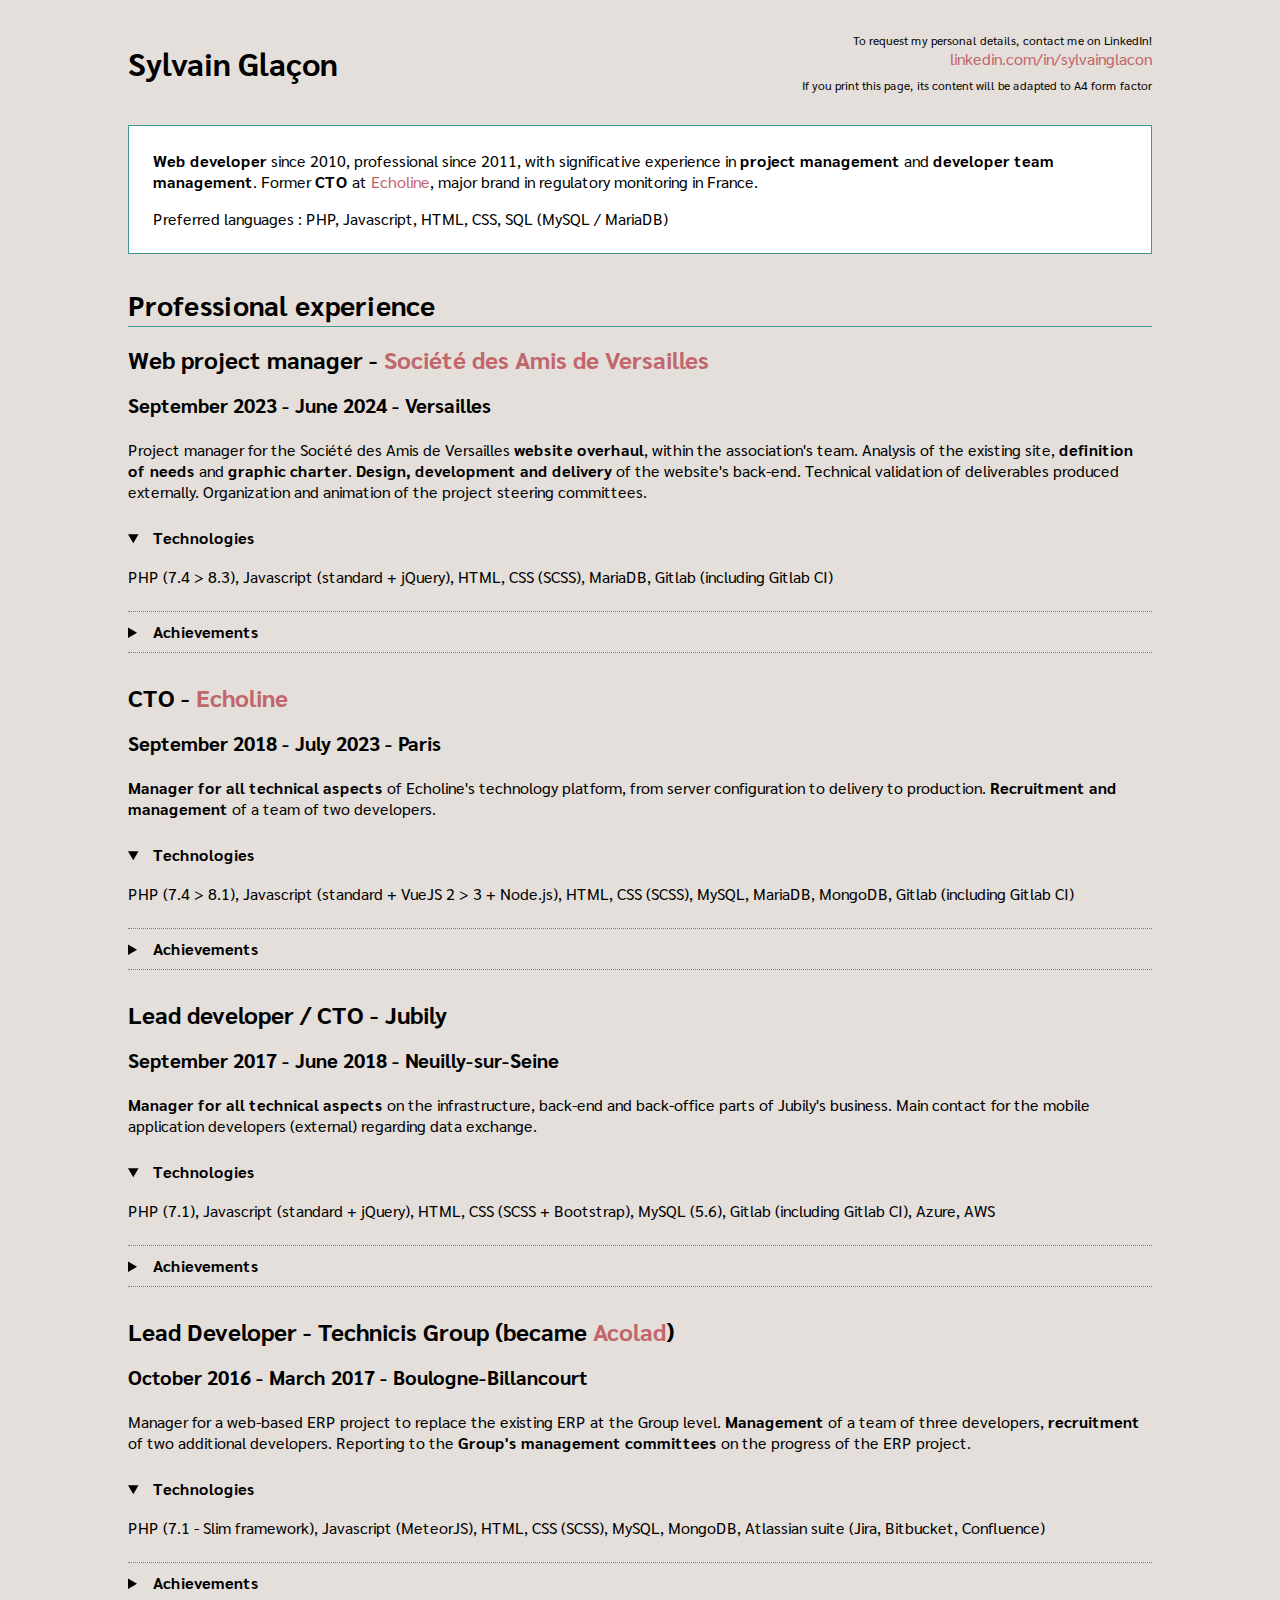
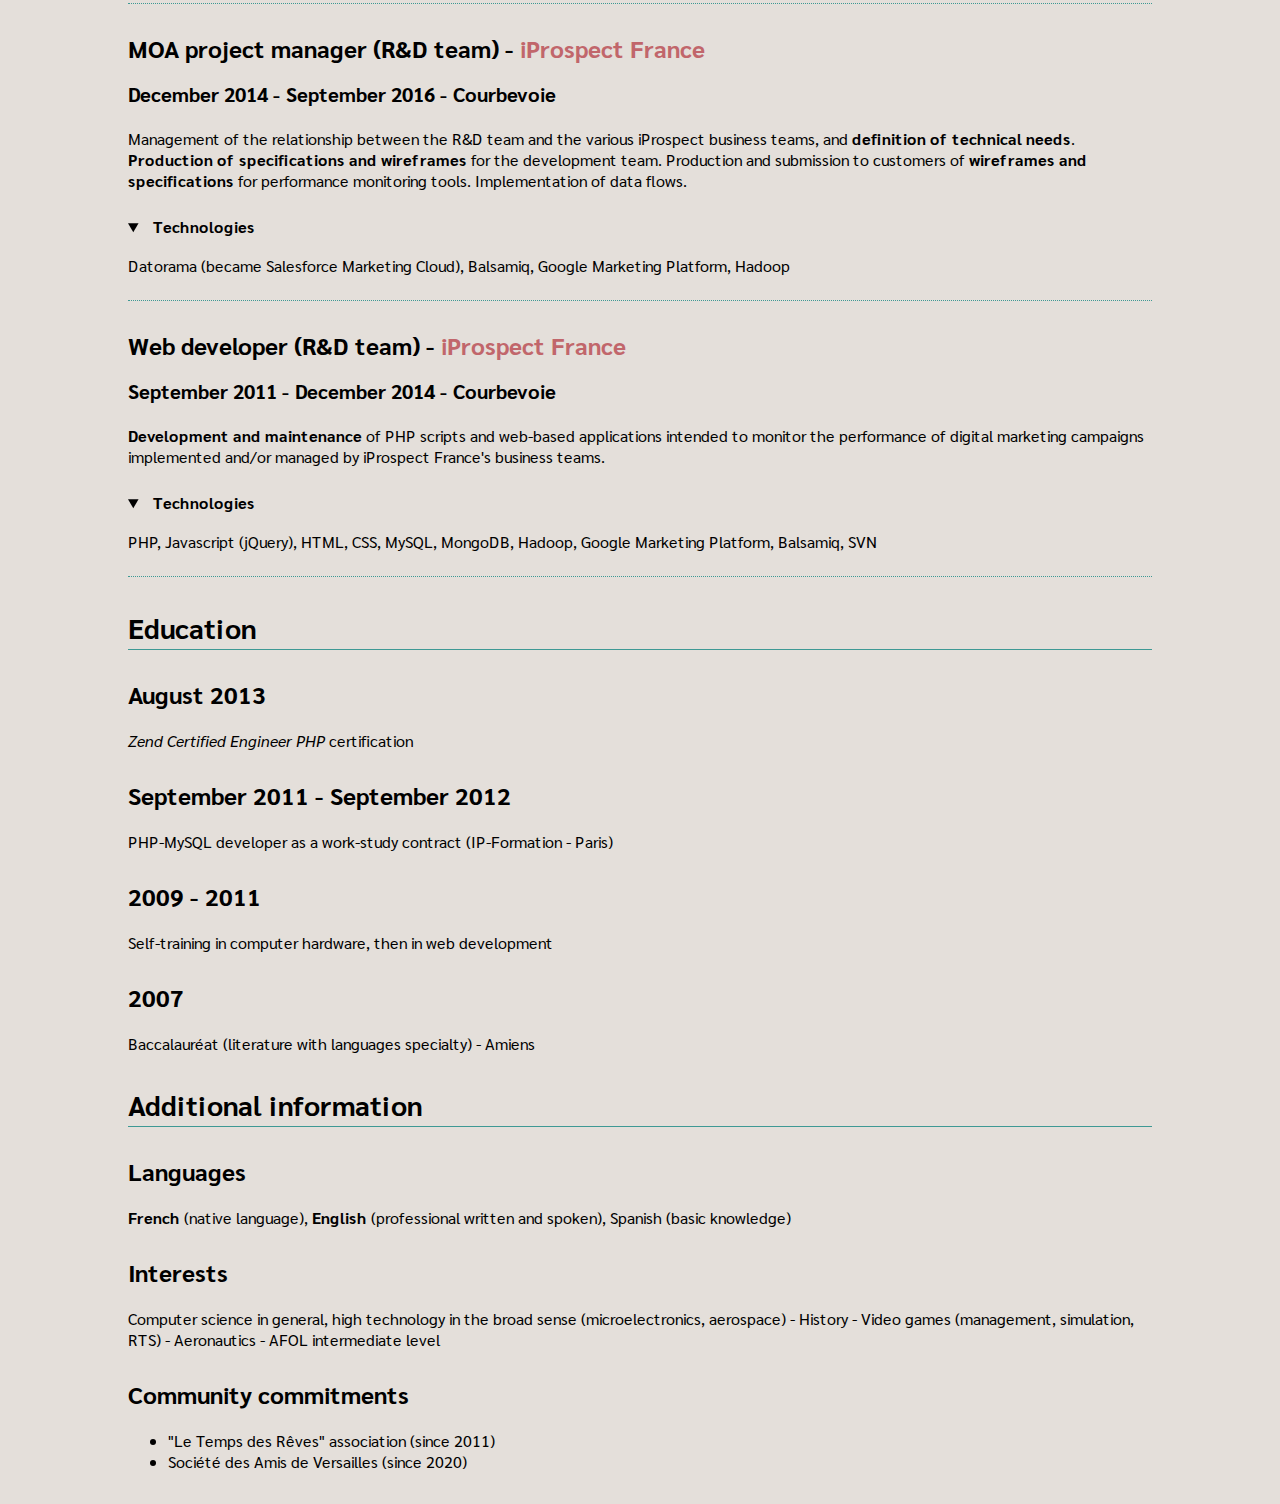
==== resume_en.html @ db48cba3 "Overhaul" ====
<!DOCTYPE html>
<html lang="en">
    <head>
        <meta charset="UTF-8" />
        <title>Resume - Sylvain Glaçon</title>
        <link rel="preconnect"
              href="https://fonts.googleapis.com"
        />
        <link rel="preconnect"
              href="https://fonts.gstatic.com"
              crossorigin
        />
        <link href="https://fonts.googleapis.com/css2?family=Parisienne&family=Sarabun:ital,wght@0,100;0,200;0,300;0,400;0,500;0,600;0,700;0,800;1,100;1,200;1,300;1,400;1,500;1,600;1,700;1,800&display=swap"
              rel="stylesheet"
        />
        <link rel="stylesheet"
              media="screen"
              href="resume_screen.css"
        />
        <link rel="stylesheet"
              media="print"
              href="resume_print.css"
        />
    </head>
    <body>
        <header>
            <h1>Sylvain Glaçon</h1>
            <p>
                <small>To request my personal details, contact me on LinkedIn!</small>
                <a href="https://www.linkedin.com/in/sylvainglacon/"
                   target="_blank"
                >linkedin.com/in/sylvainglacon</a>
                <small class="screen-only">If you print this page, its content will be adapted to A4 form factor</small>
                <span class="print-only">
                    <small class="print-only">You can find an "augmented" resume on Github:</small>
                    <a href="https://lou117.github.io/about-me/"
                       target="_blank"
                    >lou117.github.io/about-me</a>
                </span>
            </p>
        </header>
        <div id="summary">
            <p>
                <strong>Web developer</strong> since 2010, professional since 2011, with significative experience in
                <strong>project management</strong> and <strong>developer team management</strong>. Former
                <strong>CTO</strong> at <a href="https://www.echoline.fr/" target="_blank">Echoline</a>, major brand in
                regulatory monitoring in France.
            </p>
            <p>Preferred languages : PHP, Javascript, HTML, CSS, SQL (MySQL / MariaDB)</p>
        </div>
        <main>
            <section>
                <h2>Professional experience</h2>
                <article>
                    <h3>
                        Web project manager -
                        <a href="https://amisdeversailles.com" target="_blank">Société des Amis de Versailles</a>
                    </h3>
                    <h4>September 2023 - June 2024 - Versailles</h4>
                    <p>
                        Project manager for the Société des Amis de Versailles <strong>website overhaul</strong>, within
                        the association's team. Analysis of the existing site, <strong>definition of needs</strong> and
                        <strong>graphic charter</strong>. <strong>Design, development and delivery</strong> of the
                        website's back-end. Technical validation of deliverables produced externally. Organization and
                        animation of the project steering committees.
                    </p>
                    <p class="print-only">
                        <strong>Technologies</strong> : PHP (7.4 > 8.3), Javascript (standard + jQuery), HTML, CSS
                        (SCSS), MariaDB, Gitlab (including Gitlab CI)
                    </p>
                    <details open>
                        <summary>Technologies</summary>
                        <p>
                            PHP (7.4 > 8.3), Javascript (standard + jQuery), HTML, CSS (SCSS), MariaDB, Gitlab
                            (including Gitlab CI)
                        </p>
                    </details>
                    <details>
                        <summary>Achievements</summary>
                        <ul>
                            <li>
                                <strong>Design, production, delivery and maintenance</strong>...
                                <ul>
                                    <li>
                                        ... of Société des Amis de Versailles website :
                                        <a href="https://amisdeversailles.com/" target="_blank">amisdeversailles.com</a>
                                    </li>
                                    <li>
                                        ... of Société des Amis de Versailles website CMS
                                    </li>
                                </ul>
                            </li>
                            <li>
                                <strong>Maintenance</strong> of Société des Amis de Versailles back-office
                                web-application (ERP)
                            </li>
                            <li>
                                <strong>Implementation</strong> of versioning (Gitlab), an automated deployment process
                                (Gitlab Runner), a wiki to be used by all the association's team as knowledge base
                            </li>
                        </ul>
                    </details>
                </article>
                <article>
                    <h3>CTO - <a href="https://www.echoline.fr" target="_blank">Echoline</a></h3>
                    <h4>September 2018 - July 2023 - Paris</h4>
                    <p>
                        <strong>Manager for all technical aspects</strong> of Echoline's technology platform, from
                        server configuration to delivery to production. <strong>Recruitment and management</strong> of a
                        team of two developers.
                    </p>
                    <p class="print-only">
                        <strong>Technologies</strong> : PHP (7.4 > 8.1), Javascript (standard + VueJS 2 > 3 + Node.js),
                        HTML, CSS (SCSS), MySQL, MariaDB, MongoDB, Gitlab (including Gitlab CI)
                    </p>
                    <details open>
                        <summary>Technologies</summary>
                        <p>
                            PHP (7.4 > 8.1), Javascript (standard + VueJS 2 > 3 + Node.js), HTML, CSS (SCSS), MySQL,
                            MariaDB, MongoDB, Gitlab (including Gitlab CI)
                        </p>
                    </details>
                    <details>
                        <summary>Achievements</summary>
                        <ul>
                            <li>
                                <strong>Design, production, delivery and maintenance</strong>...
                                <ul>
                                    <li>
                                        ... of Echoline's client-facing web-application
                                        (<a href="https://app.echoline.fr" target="_blank">app.echoline.fr</a>)
                                    </li>
                                    <li>... of the RESTful HTTP API at platform's core</li>
                                    <li>... of Echoline's back-office (CMS/ERP) web-application</li>
                                </ul>
                            </li>
                            <li>
                                <strong>Design and production</strong> of an R&D project consisting of recovering and
                                preserving the different versions of all the French legislation corpus
                            </li>
                        </ul>
                    </details>
                </article>
                <article>
                    <h3>Lead developer / CTO - Jubily</h3>
                    <h4>September 2017 - June 2018 - Neuilly-sur-Seine</h4>
                    <p>
                        <strong>Manager for all technical aspects</strong> on the infrastructure, back-end and
                        back-office parts of Jubily's business. Main contact for the mobile application developers
                        (external) regarding data exchange.
                    </p>
                    <p class="print-only">
                        <strong>Technologies</strong> : PHP (7.1), Javascript (standard + jQuery), HTML, CSS
                        (SCSS + Bootstrap), MySQL (5.6), Gitlab (including Gitlab CI), Azure, AWS
                    </p>
                    <details open>
                        <summary>Technologies</summary>
                        <p>
                            PHP (7.1), Javascript (standard + jQuery), HTML, CSS (SCSS + Bootstrap), MySQL (5.6), Gitlab
                            (including Gitlab CI), Azure, AWS
                        </p>
                    </details>
                    <details>
                        <summary>Achievements</summary>
                        <ul>
                            <li>
                                <strong>Design, production, delivery and maintenance</strong> of the HTTP RESTful API
                                allowing data exchange with mobile applications
                            </li>
                            <li>
                                <strong>Maintenance</strong> of <em>back-office</em> (CMS / CRM) web-application
                            </li>
                            <li>
                                <strong>Design and production</strong> of a web-based version of Jubily app targeting
                                B2B market
                            </li>
                        </ul>
                    </details>
                </article>
                <article>
                    <h3>
                        Lead Developer - Technicis Group
                        (became <a href="https://www.acolad.com/" target="_blank">Acolad</a>)
                    </h3>
                    <h4>October 2016 - March 2017 - Boulogne-Billancourt</h4>
                    <p>
                        Manager for a web-based ERP project to replace the existing ERP at the Group level.
                        <strong>Management</strong> of a team of three developers, <strong>recruitment</strong> of two
                        additional developers. Reporting to the <strong>Group's management committees</strong> on the
                        progress of the ERP project.
                    </p>
                    <p class="print-only">
                        <strong>Technologies</strong> : PHP (7.1 - Slim framework), Javascript (MeteorJS), HTML, CSS
                        (SCSS), MySQL, MongoDB, Atlassian suite (Jira, Bitbucket, Confluence)
                    </p>
                    <details open>
                        <summary>Technologies</summary>
                        <p>
                            PHP (7.1 - Slim framework), Javascript (MeteorJS), HTML, CSS (SCSS), MySQL, MongoDB,
                            Atlassian suite (Jira, Bitbucket, Confluence)
                        </p>
                    </details>
                    <details>
                        <summary>Achievements</summary>
                        <ul>
                            <li>
                                <strong>Design et production</strong> of the RESTful HTTP API aimed to centralize data
                                exchanges
                            </li>
                        </ul>
                    </details>
                </article>
                <article>
                    <h3>
                        MOA project manager (R&D team) -
                        <a href="https://www.iprospect.com/" target="_blank">iProspect France</a>
                    </h3>
                    <h4>December 2014 - September 2016 - Courbevoie</h4>
                    <div class="screen-only">
                        <p>
                            Management of the relationship between the R&D team and the various iProspect business
                            teams, and <strong>definition of technical needs</strong>.
                            <strong>Production of specifications and wireframes</strong> for the development team.
                            Production and submission to customers of <strong>wireframes and specifications</strong> for
                            performance monitoring tools. Implementation of data flows.
                        </p>
                        <p class="print-only">
                            <strong>Technologies</strong> : Datorama (became Salesforce Marketing Cloud),
                            Balsamiq, Google Marketing Platform, Hadoop
                        </p>
                        <details open>
                            <summary>Technologies</summary>
                            <p>
                                Datorama (became Salesforce Marketing Cloud), Balsamiq, Google Marketing Platform,
                                Hadoop
                            </p>
                        </details>
                    </div>
                </article>
                <article>
                    <h3>
                        Web developer (R&D team) -
                        <a href="https://www.iprospect.com/" target="_blank">iProspect France</a>
                    </h3>
                    <h4>September 2011 - December 2014 - Courbevoie</h4>
                    <div class="screen-only">
                        <p>
                            <strong>Development and maintenance</strong> of PHP scripts and web-based applications
                            intended to monitor the performance of digital marketing campaigns implemented and/or
                            managed by iProspect France's business teams.
                        </p>
                        <p class="print-only">
                            <strong>Technologies</strong> : PHP, Javascript (jQuery), HTML, CSS, MySQL, MongoDB,
                            Hadoop, Google Marketing Platform, Balsamiq, SVN
                        </p>
                        <details open>
                            <summary>Technologies</summary>
                            <p>
                                PHP, Javascript (jQuery), HTML, CSS, MySQL, MongoDB, Hadoop, Google Marketing Platform,
                                Balsamiq, SVN
                            </p>
                        </details>
                    </div>
                </article>
            </section>
            <div id="container-columns">
                <section>
                    <h2>Education</h2>
                    <h3>August 2013</h3>
                    <p><em>Zend Certified Engineer PHP</em> certification</p>
                    <h3>September 2011 - September 2012</h3>
                    <p>PHP-MySQL developer as a work-study contract (IP-Formation - Paris)</p>
                    <h3>2009 - 2011</h3>
                    <p>Self-training in computer hardware, then in web development</p>
                    <h3>2007</h3>
                    <p>Baccalauréat (literature with languages specialty) - Amiens</p>
                </section>
                <section>
                    <h2>Additional information</h2>
                    <h3>Languages</h3>
                    <p>
                        <strong>French</strong> (native language), <strong>English</strong>
                        (professional written and spoken), Spanish (basic knowledge)
                    </p>
                    <h3>Interests</h3>
                    <p>
                        Computer science in general, high technology in the broad sense (microelectronics, aerospace) -
                        History - Video games (management, simulation, RTS) - Aeronautics - AFOL intermediate level
                    </p>
                    <h3>Community commitments</h3>
                    <ul>
                        <li>"Le Temps des Rêves" association (since 2011)</li>
                        <li>Société des Amis de Versailles (since 2020)</li>
                    </ul>
                </section>
            </div>
        </main>
    </body>
</html>
---- resume_screen.css ----
/* General style */

body {
    font-size: 16px;
    font-family: Sarabun, sans-serif;
    margin: 0 auto 2rem;
    width: 1024px;
    background-color: #E4DFDA;
    --color-red: #C1666B;
    --color-green: rgb(62,153,148);
}

.print-only {
    display: none;
}

p {
    margin: 1rem 0;
}

a {
    color: var(--color-red);
    text-decoration: none;
}

h2 {
    font-size: 1.75rem;
    line-height: 2.75rem;
    margin: 1.75rem 0 0.75rem;
    border-bottom: 1px solid var(--color-green);
}

h3 {
    font-size: 1.5rem;
    line-height: 2.5rem;
    margin: 1.5rem 0 0.5rem;
}

/* Header style */

header {
    display: flex;
    align-items: center;
    margin: 1rem 0;
    justify-content: space-between;
}

header h1 {
    margin: 0;
    font-size: 2rem;
    line-height: 3rem;
}

header p {
    text-align: right;
}

header p > * {
    display: block;
}

header small {
    font-size: 0.75rem;
}

header a {
    margin-bottom: 0.5rem;
}

/**/

#summary {
    border: 1px solid var(--color-green);
    background-color: white;
    padding: 0.5rem 1.5rem;
}

/* Jobs */

h2 + article h3 {
    margin-top: 0;
}

article h4 {
    font-size: 1.25rem;
    line-height: 2.25rem;
    margin: 0 0 0.25rem;
}

details {
    border-bottom: 1px dotted var(--color-green);
    padding: 0.5rem 0;
}

summary {
    font-weight: bold;
    line-height: 1.5rem;
}

summary::first-letter {
    margin-left: 0.5rem;
}

/**/
---- resume_print.css ----
/* General style */

@page {
    size: auto;
    margin: 0.5cm 1cm;
}

body {
    font-size: 12pt;
    font-family: Arial, sans-serif;
    margin: 0;
    --color-red: #C1666B;
    --color-green: rgb(62,153,148);
}

.screen-only {
    display: none;
}

details {
    display: none;
}

p {
    margin: 2mm 0;
}

a {
    color: inherit;
    text-decoration: none;
}

h2 {
    font-size: 1.5rem;
    line-height: 2.5rem;
    margin: 2mm 0;
    border-bottom: 1px solid black;
}

h3 {
    font-size: 1.25rem;
    line-height: 2.25rem;
    margin: 2mm 0;
}

/* Header style */

header {
    display: flex;
    align-items: center;
    justify-content: space-between;
    margin: 2mm 0;
}

header h1 {
    margin: 0;
    font-size: 2rem;
    line-height: 3rem;
}

header p {
    text-align: right;
}

header p * {
    display: block;
}

header small {
    font-size: 0.75rem;
}

header a {
    margin-bottom: 2mm;
}

/**/

#summary {
    border: 1px solid var(--color-green);
    border-top: none;
    border-bottom: none;
    background-color: white;
    padding: 0 4mm;
    margin: 8mm 0;
}

/* Jobs */

article:not(:last-child) {
    border-bottom: 1px dotted var(--color-green);
    padding-bottom: 4mm;
}

h2 + article h3 {
    margin-top: 0;
}

article h4 {
    font-size: 1rem;
    line-height: 2rem;
    margin: 0;
}

/* */

#container-columns {
    display: grid;
    margin-top: 4mm;
    grid-template-columns: 1fr 1fr;
}
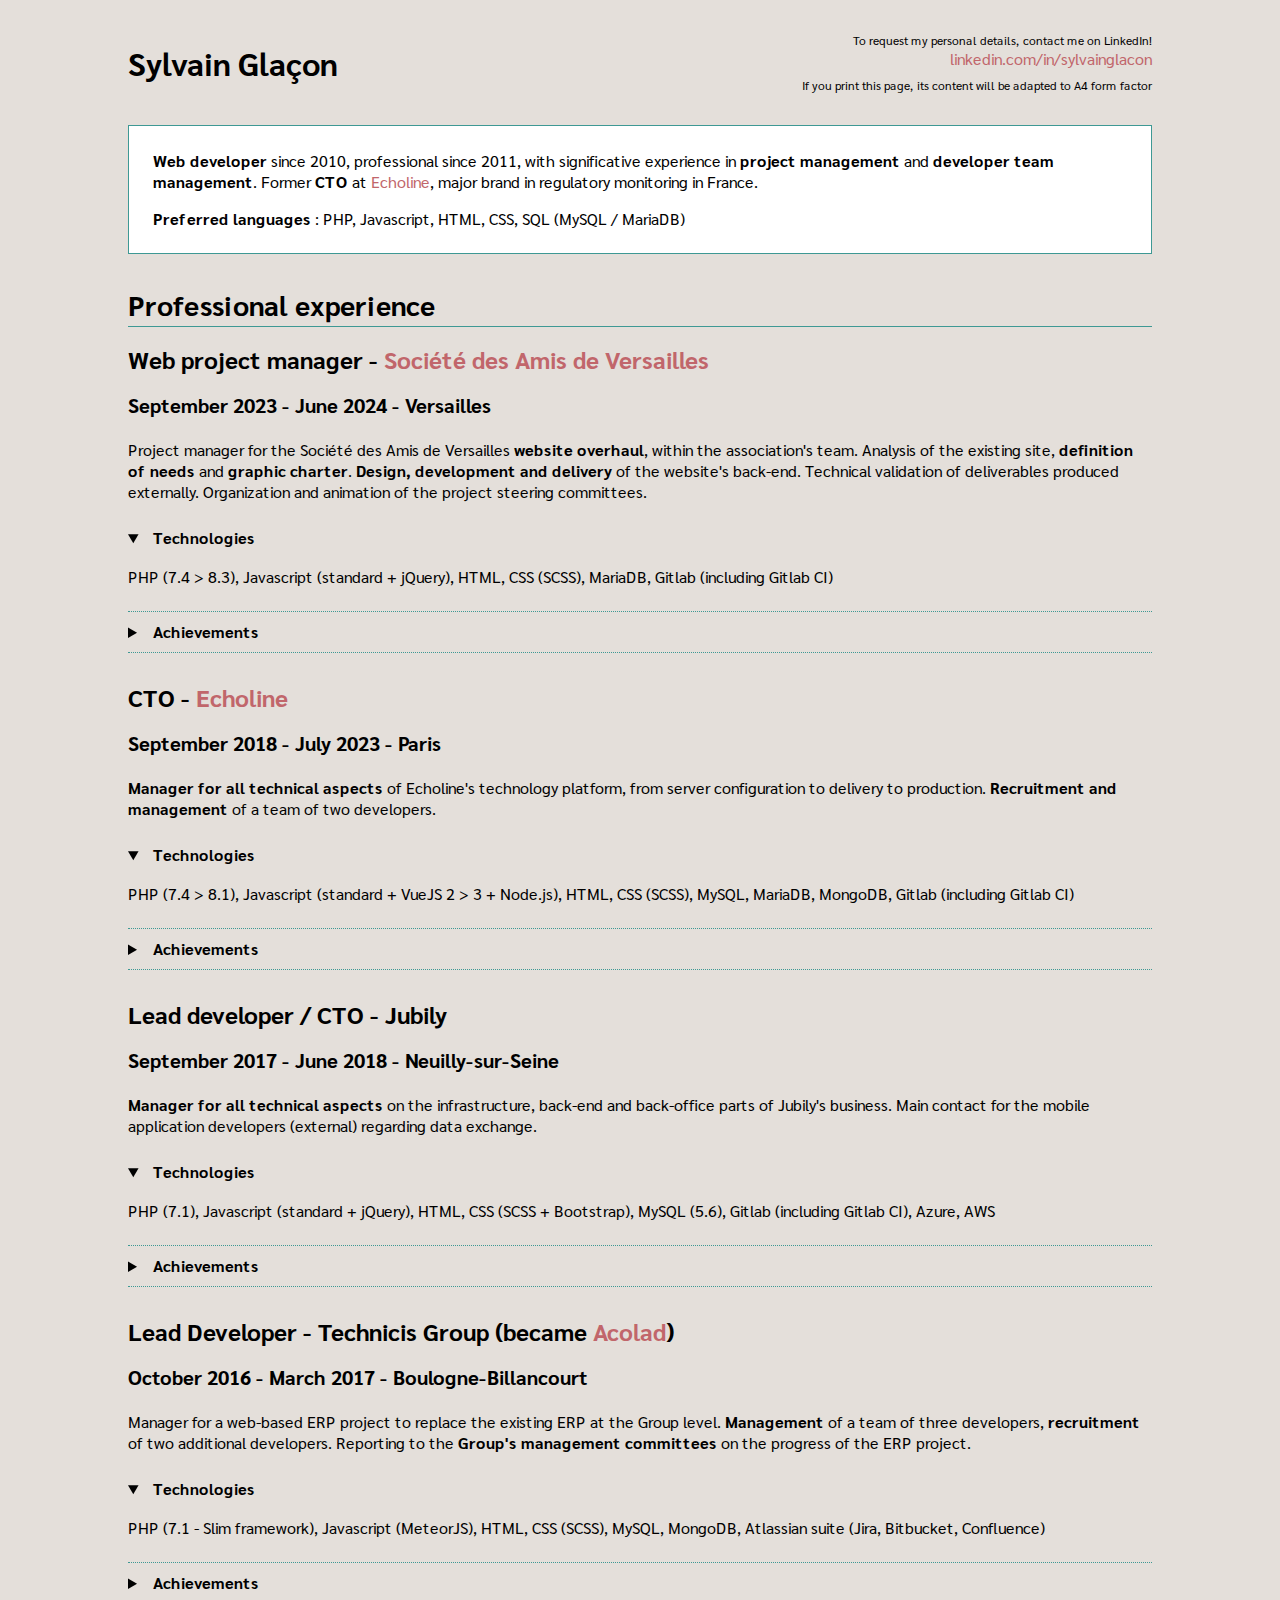
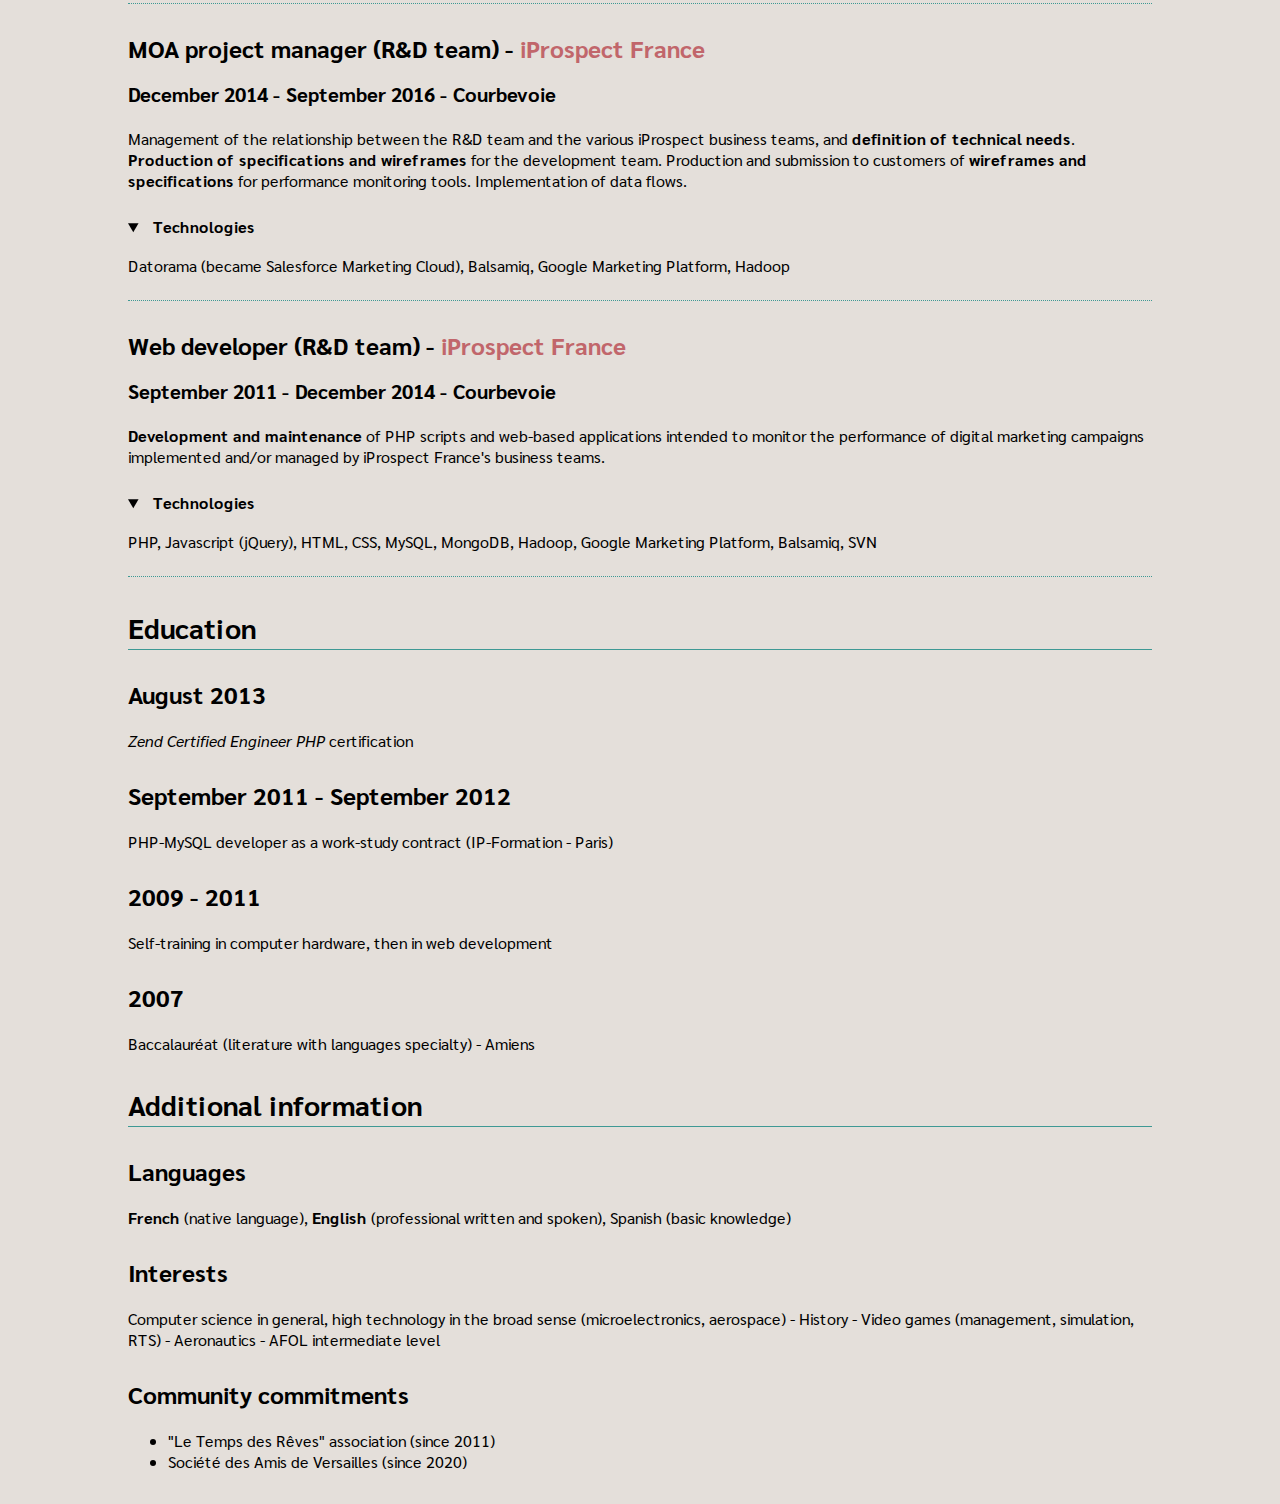
==== commit 9282f246: "Update following advices from training" ====
--- a/resume_en.html
+++ b/resume_en.html
@@ -39,14 +39,14 @@
                 </span>
             </p>
         </header>
-        <div id="summary">
+        <div id="container-summary">
             <p>
                 <strong>Web developer</strong> since 2010, professional since 2011, with significative experience in
                 <strong>project management</strong> and <strong>developer team management</strong>. Former
                 <strong>CTO</strong> at <a href="https://www.echoline.fr/" target="_blank">Echoline</a>, major brand in
                 regulatory monitoring in France.
             </p>
-            <p>Preferred languages : PHP, Javascript, HTML, CSS, SQL (MySQL / MariaDB)</p>
+            <p><strong>Preferred languages</strong> : PHP, Javascript, HTML, CSS, SQL (MySQL / MariaDB)</p>
         </div>
         <main>
             <section>
--- a/resume_screen.css
+++ b/resume_screen.css
@@ -69,10 +69,22 @@
 
 /**/
 
-#summary {
+#container-summary {
     border: 1px solid var(--color-green);
     background-color: white;
     padding: 0.5rem 1.5rem;
+}
+
+#container-skills {
+    margin-top: 0.5rem;
+    border: 1px solid var(--color-green);
+    background-color: white;
+    padding: 0.5rem 1.5rem;
+}
+
+#container-skills ul {
+    margin: 1rem 0;
+    padding: 0 1rem;
 }
 
 /* Jobs */
--- a/resume_print.css
+++ b/resume_print.css
@@ -76,13 +76,19 @@
 
 /**/
 
-#summary {
+#container-summary,
+#container-skills {
     border: 1px solid var(--color-green);
     border-top: none;
     border-bottom: none;
     background-color: white;
     padding: 0 4mm;
     margin: 8mm 0;
+}
+
+#container-skills ul {
+    padding: 0 4mm;
+    margin: 4mm 0;
 }
 
 /* Jobs */
@@ -92,17 +98,11 @@
     padding-bottom: 4mm;
 }
 
-h2 + article h3 {
-    margin-top: 0;
+article .container-titles {
+    display: flex;
+    align-items: baseline;
+    justify-content: space-between;
 }
-
-article h4 {
-    font-size: 1rem;
-    line-height: 2rem;
-    margin: 0;
-}
-
-/* */
 
 #container-columns {
     display: grid;
